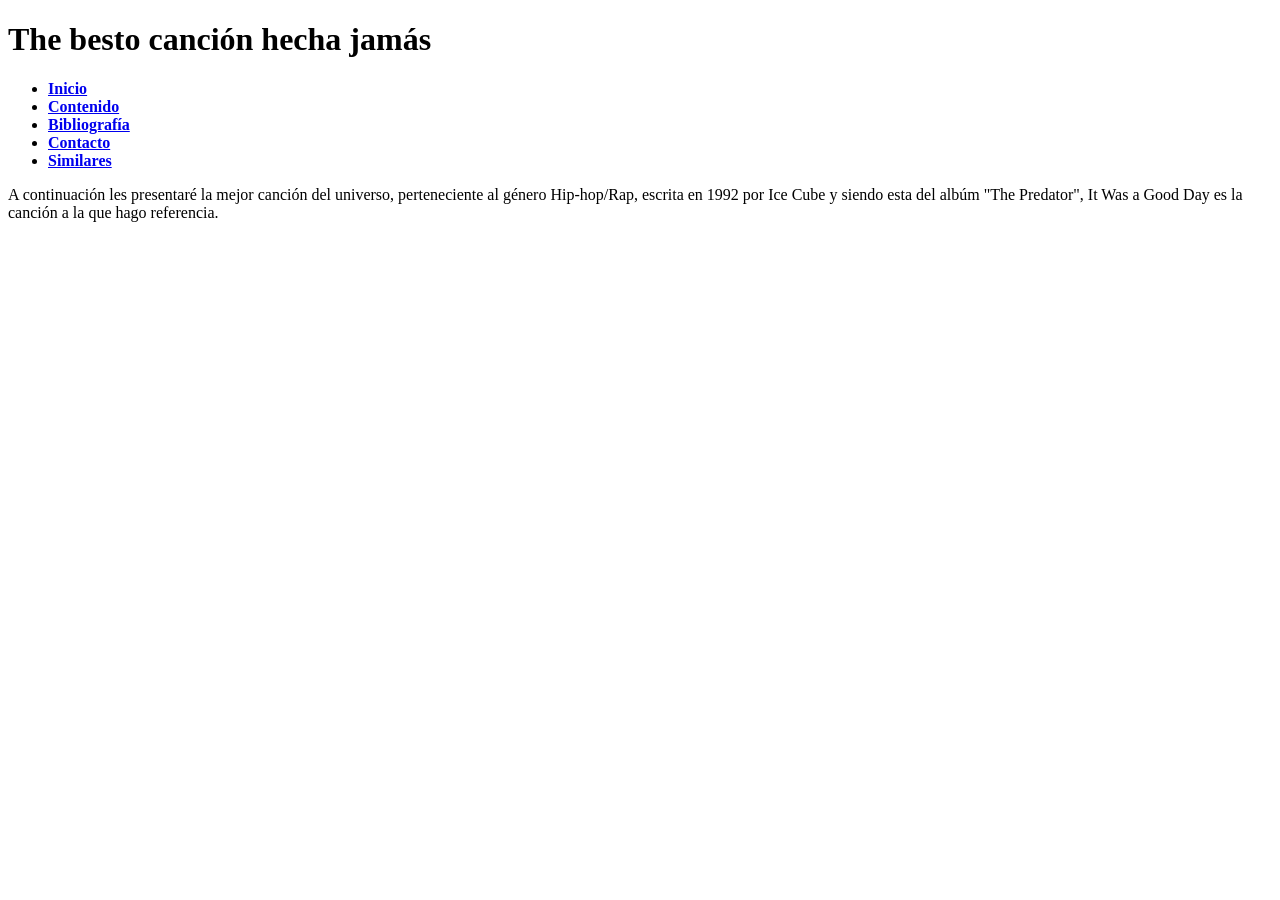
==== index.html @ 5bc54150 "Add files via upload" ====
<!DOCTYPE html>
<html>
    <head>
        <title> La música mejor creada en la tierra </title>
    </head>
    <body>
        <h1> The besto canción hecha jamás</h1>
        <ul>
            <li><a href="index.html"><strong>Inicio</strong></a></li>
            <li><a href="Contenido.html"><strong>Contenido</strong></a></li>
            <li><a href="Bibliografía.html"><strong>Bibliografía</strong></a></li>
            <li><a href="Contacto.html"><strong>Contacto</strong></a></li>
            <li><a href="Similares.html"><strong>Similares</strong></a></li>
        </ul>
        <p>A continuación les presentaré la mejor canción del universo, perteneciente al género Hip-hop/Rap, 
            escrita en 1992 por Ice Cube y siendo esta del albúm "The Predator", It Was a Good Day es la 
            canción a la que hago referencia. </p>
    </body>
</html>
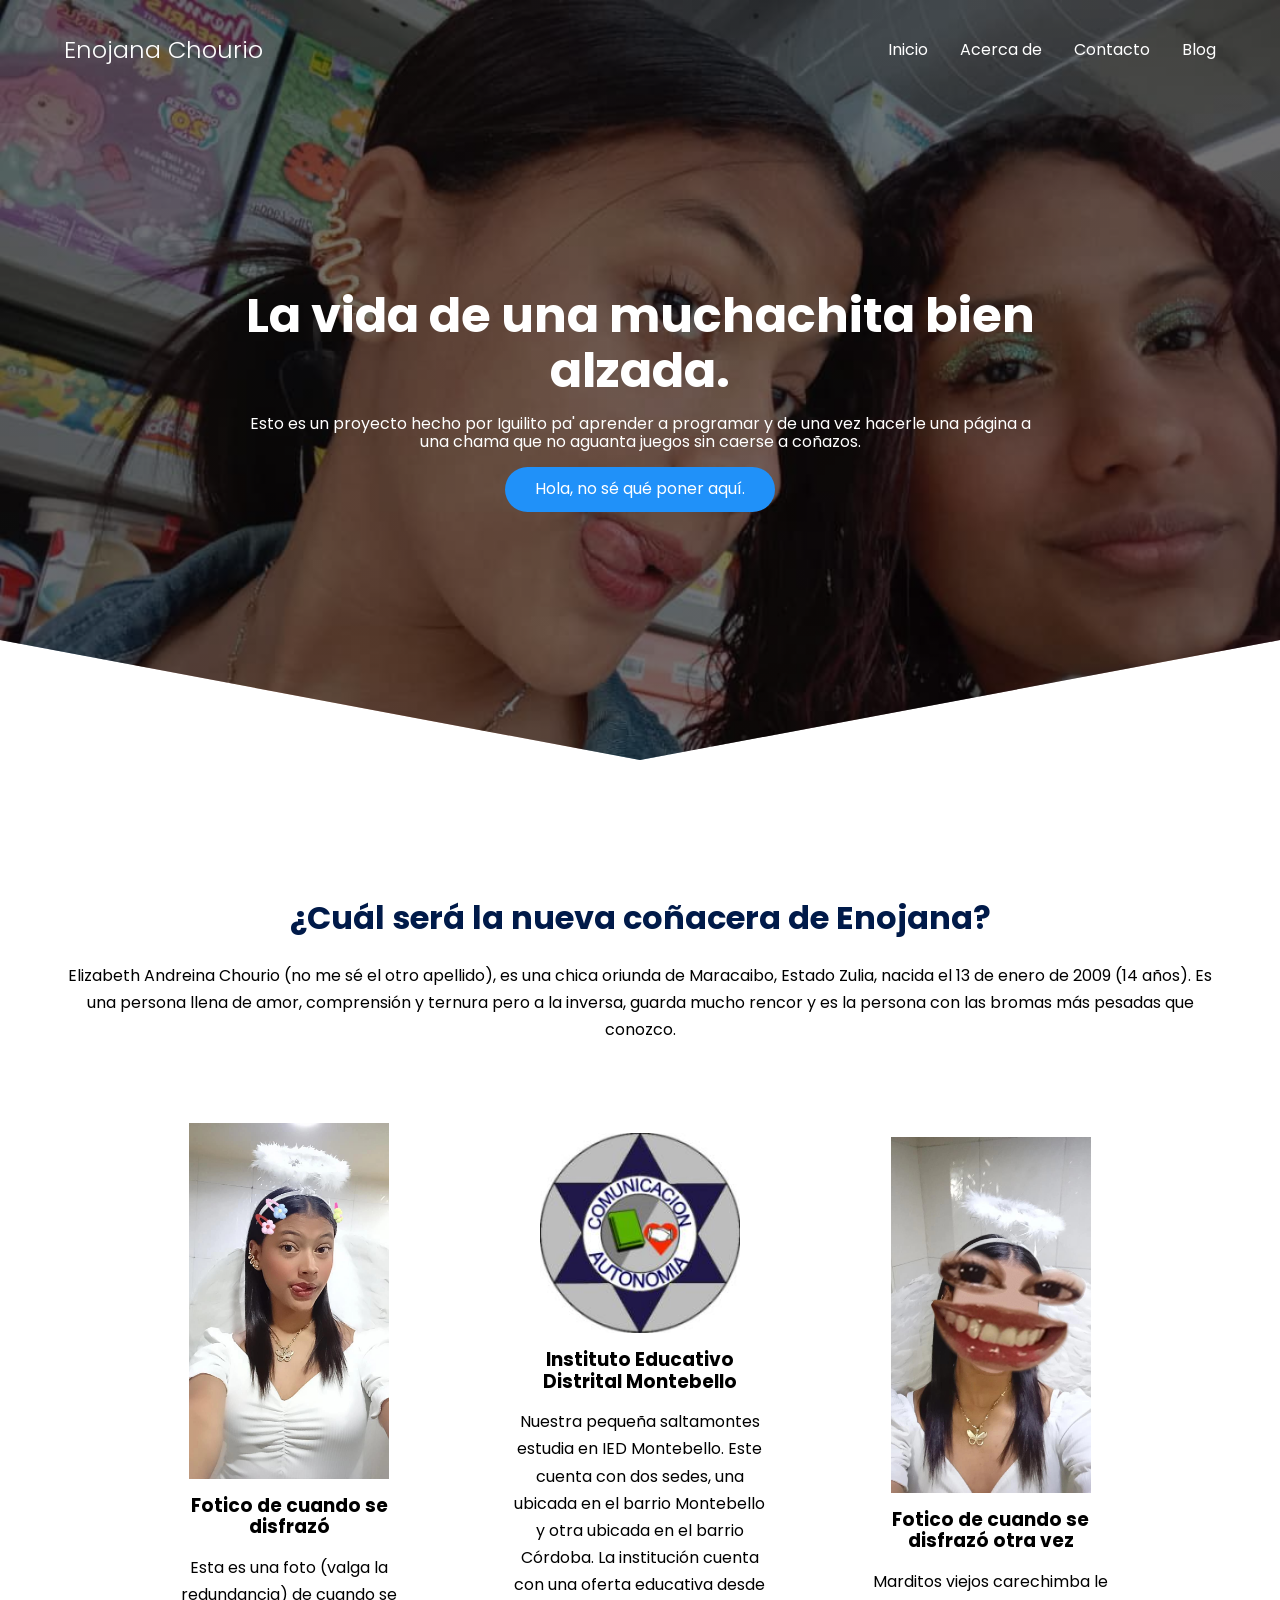
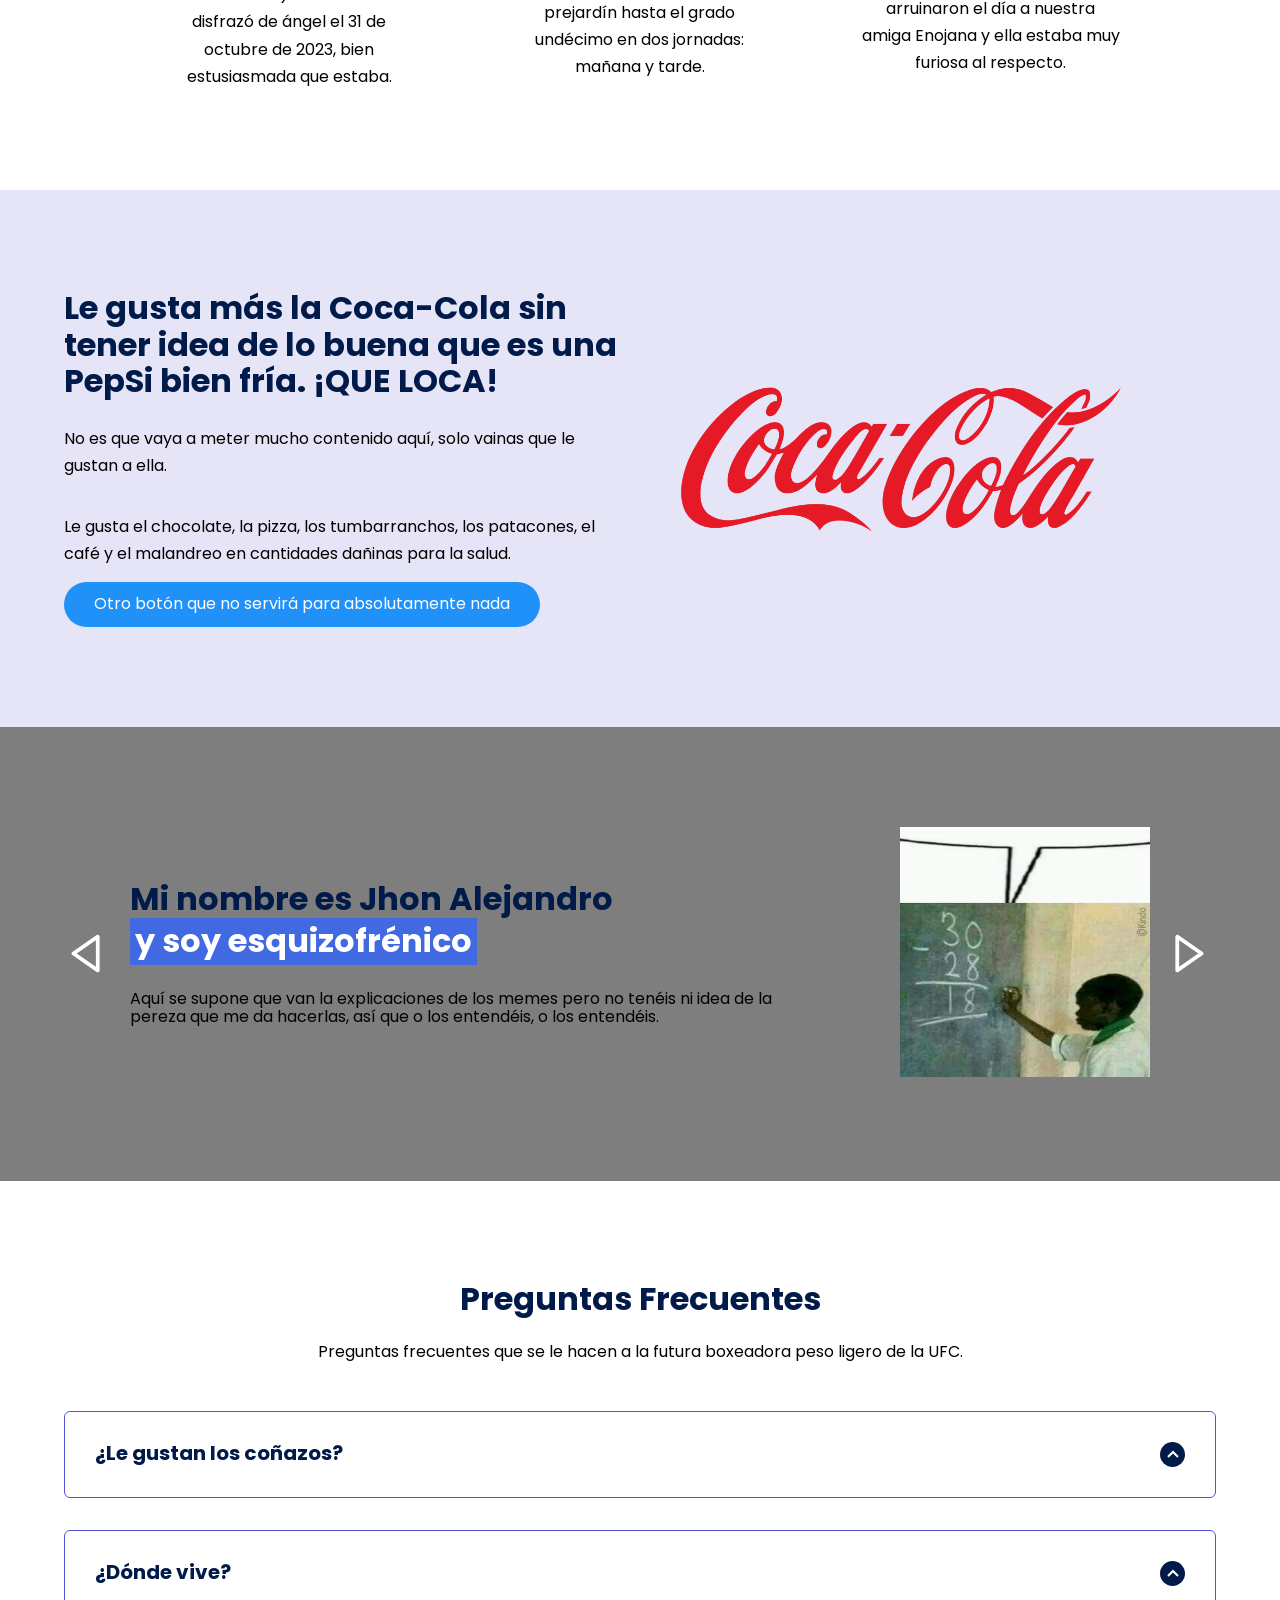
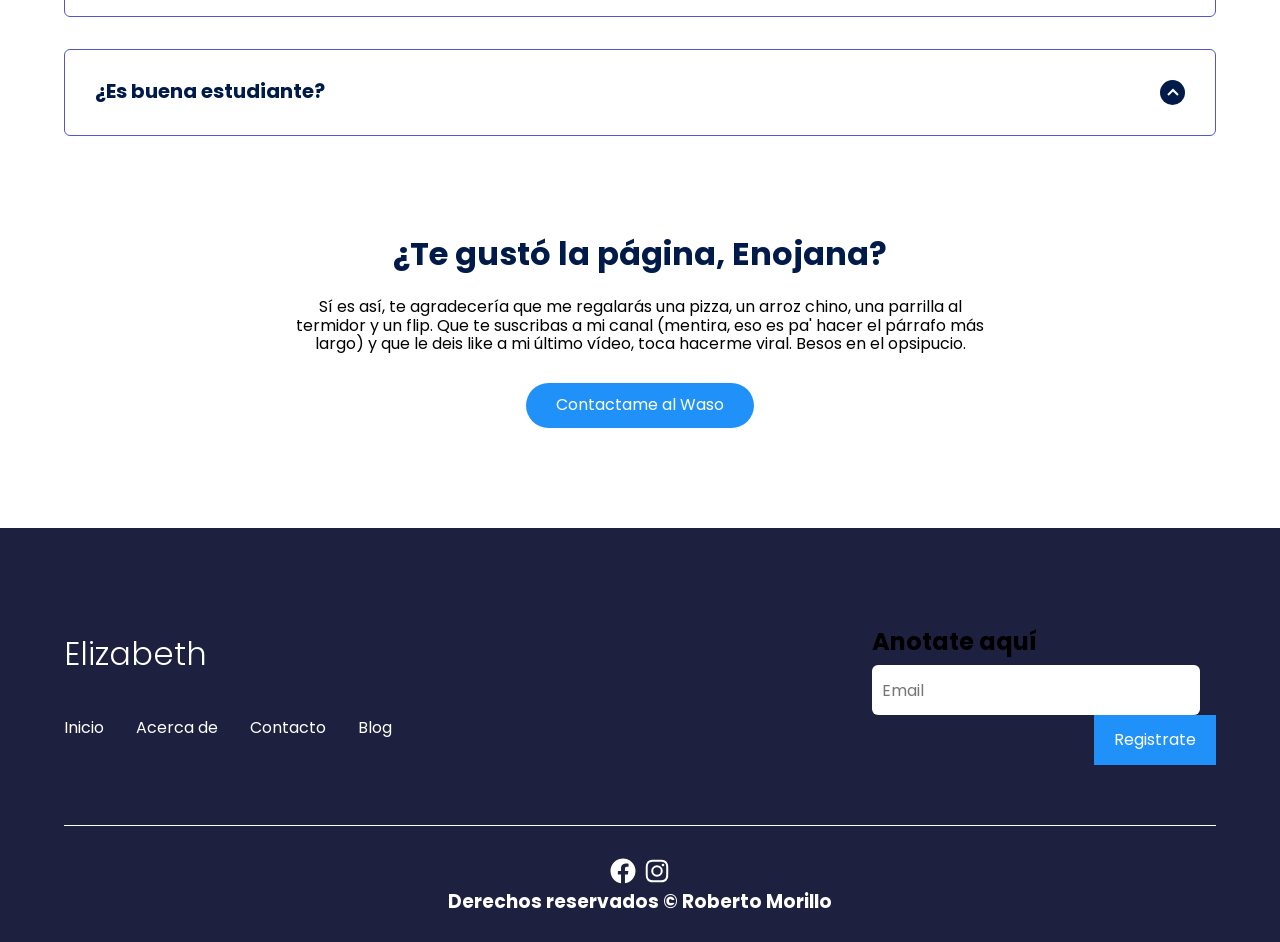
==== commit 840e15ce: "Subir website He subido todos mis archivos" ====
--- a/index.html
+++ b/index.html
@@ -1,19 +1,245 @@
-<!DOCTYPE html>
-<html>
-    <head>
-        <title> La música mejor creada en la tierra </title>
-    </head>
-    <body>
-        <h1> The besto canción hecha jamás</h1>
-        <ul>
-            <li><a href="index.html"><strong>Inicio</strong></a></li>
-            <li><a href="Contenido.html"><strong>Contenido</strong></a></li>
-            <li><a href="Bibliografía.html"><strong>Bibliografía</strong></a></li>
-            <li><a href="Contacto.html"><strong>Contacto</strong></a></li>
-            <li><a href="Similares.html"><strong>Similares</strong></a></li>
-        </ul>
-        <p>A continuación les presentaré la mejor canción del universo, perteneciente al género Hip-hop/Rap, 
-            escrita en 1992 por Ice Cube y siendo esta del albúm "The Predator", It Was a Good Day es la 
-            canción a la que hago referencia. </p>
-    </body>
+<!DOCTYPE html>
+<html>
+    <head>
+        <meta charset="UTF-8">
+        <meta http-equiv="X-UA-Compatible" content="IE=edge">
+        <meta name="viewport" content="width=device-width, initial-scale=1.0">
+        <title> Elizabeth Chourio </title>
+        <link rel="shorcut icon" href="./images/favicon-32x32.png" type="image/x-icon">
+        <link rel="stylesheet" href="./css/normalize.css" class="css">
+        <link rel="stylesheet" href="./css/estilos.css">
+
+        <meta name="theme-color" content="#2091f9"> 
+        <meta name="title" content="Elizabeth Chourio" />
+        <meta name="description" content="Una página biográfica de una chica llamada Elizabeth Chourio (valga la redundancia)." />
+        
+        <meta property="og:type" content="website" />
+        <meta property="og:url" content="https://eacbio.github.io" />
+        <meta property="og:title" content="Elizabeth Chourio" />
+        <meta property="og:description" content="Una página biográfica de una chica llamada Elizabeth Chourio (valga la redundancia)." />
+        <meta property="og:image" content="https://eacbio.github.io/images/eliza_con_viki.jpg" />
+        
+        <meta property="twitter:card" content="summary_large_image" />
+        <meta property="twitter:url" content="https://eacbio.github.io" />
+        <meta property="twitter:title" content="Elizabeth Chourio" />
+        <meta property="twitter:description" content="Una página biográfica de una chica llamada Elizabeth Chourio (valga la redundancia)." />
+        <meta property="twitter:image" content="https://eacbio.github.io/images/eliza_con_viki.jpg" />
+
+    </head>
+    <body>
+        
+        <header class="hero">
+            <nav class="nav container">
+                  <div class="nav__logo">
+                    <h2 class="nav__tittle"> Enojana Chourio</h2>
+                  </div>
+
+                  <ul class="nav__link nav__link--menu">
+                    <li class="nav__items">
+                        <a href="#" class="nav_links">Inicio</a>
+                    </li>
+                    <li class="nav__items">
+                        <a href="#" class="nav_links">Acerca de</a>
+                    </li>
+                    <li class="nav__items">
+                        <a href="#" class="nav_links">Contacto</a>
+                    </li>
+                    <li class="nav__items">
+                        <a href="#" class="nav_links">Blog</a>
+                    </li>
+
+                    <img src="./images/close.svg" class="nav__close">
+                  </ul>
+                  <div class="nav__menu">
+                    <img src="./images/menu.svg" class="nav_img">
+
+                  </div>
+            </nav>
+
+            <section class="hero__container container">
+                <h1 class="hero__tittle"> La vida de una muchachita bien alzada.</h1>
+                <p class="hero_paragraph"> Esto es un proyecto hecho por Iguilito pa' aprender a programar y de una vez hacerle una página a una chama que no aguanta juegos sin
+                    caerse a coñazos.</p>
+                    <a href="#" class="cta">Hola, no sé qué poner aquí.</a>
+            </section>
+        </header>
+
+        <main>
+            <section class="container about">
+                <h2 class="subtittle">¿Cuál será la nueva coñacera de Enojana?</h2>
+                <p class="about__paragraph"> Elizabeth Andreina Chourio (no me sé el otro apellido), es una chica oriunda de Maracaibo, Estado Zulia, nacida el 13 de enero de 2009 (14 años). Es una persona llena de amor, comprensión y ternura pero a la inversa, guarda mucho rencor y es la persona con las bromas más pesadas que conozco.</p>
+
+                <div class="about__main">
+                    <article class="about__icons">
+                        <img src="./images/angelita1.jpg" class="about__icon">
+                        <h3 class="about__tittle">Fotico de cuando se disfrazó</h3>
+                        <p class="about__paragraph"> Esta es una foto (valga la redundancia) de cuando se disfrazó de ángel el 31 de octubre de 2023, bien estusiasmada que estaba.</p>
+                    </article>
+                    <article class="about__icons">
+                        <img src="./images/Colegio Montebello (IED).jpg" class="about__icon">
+                        <h3 class="about__tittle"> Instituto Educativo Distrital Montebello </h3>
+                        <p class="about__paragraph"> Nuestra pequeña saltamontes estudia en IED Montebello. Este cuenta con dos sedes, una ubicada en el barrio Montebello y otra ubicada en el barrio Córdoba. La institución cuenta con una oferta educativa desde prejardín hasta el grado undécimo en dos jornadas: mañana y tarde. </p>
+                    </article>
+                    <article class="about__icons">
+                        <img src="./images/angelita3.jpg" class="about__icon">
+                        <h3 class="about__tittle">Fotico de cuando se disfrazó otra vez</h3>
+                        <p class="about__paragraph"> Marditos viejos carechimba le arruinaron el día a nuestra amiga Enojana y ella estaba muy furiosa al respecto.</p>
+                    </article>
+                </div>
+            </section>
+
+            <section class="knowledge">
+                <div class="knowledge__container container">
+                    <div class="knowledge__texts">
+                        <h2 class="subtittle">Le gusta más la Coca-Cola sin tener idea de lo buena que es una PepSi bien fría. ¡QUE LOCA! </h2>
+                        <p class="knowledge__paragraph"> No es que vaya a meter mucho contenido aquí, solo vainas que le gustan a ella.</p>
+                        <br>
+                        <p class="knowledge__paragraph">Le gusta el chocolate, la pizza, los tumbarranchos, los patacones, el café y el malandreo en cantidades dañinas para la salud. </p>
+                        <a href="#" class="cta">Otro botón que no servirá para absolutamente nada</a> 
+                    </div>
+                    <div class="knowledge__picture">
+                        <img src="./images/Coca-Cola-logo.png" class="knowledge__img">
+                    </div>
+                </div>
+            </section>
+
+            <section class="memes">
+               <div class="memes__container container">
+                <img src="./images/leftarrow.svg" alt="izquierda" class="memes__arrow" id="before">
+                <section class="memes__body memes__body--show" data-id="1">
+                    <div class="memes__texts">
+                        <h2 class="subtittle"> Mi nombre es Jhon Alejandro<span class="memes__course"> y soy esquizofrénico</span></h2>
+                        <p class="memes__review"> Aquí se supone que van la explicaciones de los memes pero no tenéis ni idea de la pereza que me da hacerlas, así que o los entendéis, o los entendéis.</p>
+                    </div>
+
+                    <figure class="memes__pic">
+                        <img src="./images/meme1.jpg" alt="meme1" class="memes__img">
+                       </figure>
+        
+                </section>
+
+                  <section class="memes__body" data-id="2">
+                     <div class="memes__texts">
+                         <h2 class="subtittle"> Mi nombre es Iguilito Morillo<span class="memes__course"> Estudiante de Ingeniería en Informática</span></h2>
+                         <p class="memes__review"> Conozco a Elizabeth desde hace aproximadamente unos 3 años. La conocí en plena pandemia mientras jugaba Habbo Fantasy con dos amigos y nuestra primera conversación tuvo que ver con una panqueca.</p>
+                     </div>
+
+                     <figure class="memes__pic">
+                        <img src="./images/meme4.jpg" alt="meme2" class="memes__img">
+                       </figure>
+
+                 </section>
+
+                 <section class="memes__body" data-id="3">
+                     <div class="memes__texts">
+                         <h2 class="subtittle"> Dracukeo<span class="memes__course"> El Empalador</span></h2>
+                         <p class="memes__review"> La culeo, un taladrador
+                            Le meto el de'o, dice, "Por favor" (please)
+                            La caliento, soy un radiador
+                            Si no tiene los 18, eso es cárcel (ay) (no-no-no)
+                            Si no son mayore' de edad es pa' tu casa a ver Pocoyó (Pato)</p>
+                     </div>
+
+                     <figure class="memes__pic">
+                        <img src="./images/meme3.jpg" alt="meme3" class="memes__img">
+                       </figure>
+                 </section>
+                 <img src="./images/rightarrow.svg" alt="derecha" class="memes__arrow" id="next"> 
+ 
+             </section>
+
+             <section class="questions container">
+                <h2 class="subtittle"> Preguntas Frecuentes</h2>
+                <p class="questions paragraph">Preguntas frecuentes que se le hacen a la futura boxeadora peso ligero de la UFC.</p>
+
+
+                <section class="questions__container">
+                    <article class="questions__padding">
+                        <div class="questions__answer">
+                            <h3 class="questions__tittle">¿Le gustan los coñazos?
+                                <span class="questions__arrow">
+                                    <img src="./images/arrowup.svg" alt="abajo" class="questions__img">
+                                </span>
+                            </h3>
+
+                            <p class="questions__show">Sí.</p>
+                        </div>
+                    </article>
+                    <article class="questions__padding">
+                        <div class="questions__answer">
+                            <h3 class="questions__tittle">¿Dónde vive?
+                                <span class="questions__arrow">
+                                    <img src="./images/arrowup.svg" alt="abajo" class="questions__img">
+                                </span>
+                            </h3>
+
+                            <p class="questions__show">No es tu problema, averiguador.</p>
+                        </div>
+                    </article>
+                    <article class="questions__padding">
+                        <div class="questions__answer">
+                            <h3 class="questions__tittle">¿Es buena estudiante?
+                                <span class="questions__arrow">
+                                    <img src="./images/arrowup.svg" alt="abajo" class="questions__img">
+                                </span>
+                            </h3>
+
+                            <p class="questions__show">Deja en pantys hasta a sus profesores, saca tus cuentas.</p>
+                        </div>
+                    </article>
+                </section>
+
+                <section class="questions__offer">
+                    <h2 class="subtittle"> ¿Te gustó la página, Enojana?</h2>
+                    <p class="questions__copy">Sí es así, te agradecería que me regalarás una pizza, un arroz chino, una parrilla al termidor y un flip. Que te suscribas a mi canal (mentira, eso es pa' hacer el párrafo más largo) y que le deis like a mi último vídeo, toca hacerme viral. Besos en el opsipucio.</p>
+                    <a href="#" class="cta"> Contactame al Waso</a>
+                </section>
+
+             </section>
+        </main>
+
+        <footer class="footer">
+            <section class="footer__container container">
+                <nav class="nav__footer nav--footer">
+                    <h2 class="footer__tittle"> Elizabeth</h2>
+
+                    <ul class="nav__link nav_link--footer">
+                        <li class="nav__items">
+                            <a href="#" class="nav_links">Inicio</a>
+                        </li>
+                        <li class="nav__items">
+                            <a href="#" class="nav_links">Acerca de</a>
+                        </li>
+                        <li class="nav__items">
+                            <a href="#" class="nav_links">Contacto</a>
+                        </li>
+                        <li class="nav__items">
+                            <a href="#" class="nav_links">Blog</a>
+                        </li>
+                    </ul>
+                </nav>
+
+                <form class="footer__form" action="https://formspree.io/f/xrgwvgbo" method="POST">
+                    <h2 class="footer__newsleter">Anotate aquí</h2>
+                    <div class="footer__inputs"></div>
+                    <input type="email" placeholder="Email" class="footer__input" name="email">
+                    <input type="submit" value="Registrate" class="footer__submit">
+                </form>
+            </section>
+
+            <section class="footer__copy container">
+                <div class="footer__social">
+                    <a href="https://www.facebook.com/profile.php?id=61550754396991" class=""><img src="./images/facebook.svg" alt="fb" class="footer__img"></a>
+                    <a href="https://www.instagram.com/eeecchhh0/" class=""><img src="./images/instagram.svg" alt="ig" class="footer__img"></a>
+                </div>
+
+                <h3 class="footer__copyright">Derechos reservados &copy; Roberto Morillo</h3>
+            </section>
+        </footer>
+
+
+        <script src="./js/slider.js"></script>
+        <script src="./js/questions.js"></script>
+        <script src="./js/menu.js"></script>
+    </body>
 </html>
--- a/css/estilos.css
+++ b/css/estilos.css
@@ -0,0 +1,530 @@
+@import url('https://fonts.googleapis.com/css2?family=Poppins:wght@300;400;600;700&display=swap');
+
+:root{
+    --padding-container: 100px 0;
+    --color-tittle: #001a49;
+
+}
+
+body{
+    font-family: 'Poppins', sans-serif;
+
+}
+
+.container{
+    width: 90%;
+    max-width: 1200px;
+    margin: 0 auto;
+    overflow: hidden;
+    padding: var(--padding-container);
+}
+
+.hero{
+width: 100%;   
+height: 100vh;
+min-height: 600px;
+max-height: 800px;
+position: relative;
+display: grid;
+grid-template-rows: 100px 1fr;
+color: #fff;
+}
+
+.hero::before{
+    content: "";
+    position: absolute;
+    top: 0;
+    left: 0;
+    width: 100%;
+    height: 100%;
+    background-image: linear-gradient(180deg, #0000008c 0%, #0000008c 100% ), url('../images/eliza_con_viki.jpg');
+    background-size: cover;
+    clip-path: polygon(0 0, 100% 0, 100% 80%, 50% 95%, 0 80%);
+    z-index: -1;
+}
+
+
+/*nav*/
+
+
+.nav{
+    --padding-container: 0;
+    height: 100%;
+    display: flex;
+    align-items: center;
+}
+
+.nav__tittle{
+    font-weight: 300;
+
+}
+
+.nav__link{
+    margin-left: auto;
+    padding: 0;
+    display: grid;
+    grid-auto-flow: column;
+    grid-auto-columns: max-content;
+    gap: 2em;
+}
+
+.nav__items{
+    list-style: none;
+}
+
+
+.nav_links{
+    color: #fff;
+    text-decoration: none;
+}
+
+.nav__menu{
+    margin-left: auto;
+    cursor: pointer;
+    display: none;
+}
+
+.nav__img{
+    display: block;
+    width: 30px;
+}
+
+.nav__close{
+    display: var(--show, none);
+}
+
+/* Hero container */
+
+.hero__container{
+    max-width: 800px;
+    --padding-container:0;
+    display: grid;
+    grid-auto-rows: max-content;
+    align-content: center;
+    gap: 1em;
+    padding-bottom: 100px;
+    text-align: center;
+}
+
+.hero__tittle{
+    font-size: 3rem;
+}
+
+.hero__paragraph{
+    margin-bottom: 20px;
+}
+
+.cta{
+    display: inline-block;
+    background-color: #2091f9;
+    justify-self: center;
+    color: #fff;
+    text-decoration: none;
+    padding: 13px 30px;
+    border-radius: 32px;
+}
+
+/* About */
+    
+.about{
+    text-align: center;
+}
+
+.subtittle{
+    color: var(--color-tittle);
+    font-size: 2rem;
+    margin-bottom: 25px;
+}
+
+.about__paragraph{
+    line-height: 1.7;
+}
+
+.about__main{
+    padding-top: 80px;
+    display: grid;
+    width: 90%;
+    margin: 0 auto;
+    gap: 1em;
+    overflow: hidden;
+    grid-template-columns: repeat(auto-fit, minmax(260px, auto));
+}
+
+.about__icons{
+    display: grid;
+    gap: 1em;
+    justify-items: center;
+    width: 260px;
+    overflow: hidden;
+    margin: auto;
+}
+
+.about__icon{
+    width: 200px;
+
+}
+
+/* Knowledge */
+
+.knowledge{
+    background-color: #e5e5f7;
+background-image:  radial-gradient(#444cf7 0.5px, transparent 0.5px), radial-gradient(#444cf7 0.5px, #e5e5f7 0.5px);
+background-size: 20px 20px;
+background-position: 0 0,10px 10px;
+overflow: hidden;
+}
+
+.knowledge__container{
+    display: grid;
+    grid-template-columns: 1fr 1fr;
+    gap: 1em;
+    align-items: center;
+}
+
+.knowledge__picture{
+    max-width: 500px;
+}
+
+.knowledge__paragraph{
+    line-height: 1.7;
+    margin-bottom: 15px;
+}
+
+.knowledge__img{
+    width: 100%;
+    display: block;
+}
+
+/* Memes */
+
+.memes{
+    background-color: #7e7e7e;
+}
+
+.memes__container{
+    display: grid;
+    grid-template-columns: 50px 1fr 50px;
+    gap: 1em;
+    align-items: center;
+}
+
+.memes__body{
+    display: grid;
+    grid-template-columns: 1fr max-content;
+    justify-content: space-between;
+    align-items: center;
+    gap: 2em;
+    grid-column: 2/3;
+    grid-row: 1/2;
+    opacity: 0;
+    pointer-events: none;
+}
+
+.memes__body--show{
+    pointer-events: unset;
+    opacity: 1;
+    transition: opacity 1.5s ease-in-out;
+}
+
+.memes__img{
+    width: 250px;
+    height: 250px;
+    object-fit: cover;
+}
+
+.memes__texts{
+    max-width: 700px;
+}
+
+.memes__course{
+    background-color: royalblue;
+    color: #fff;
+    display: inline-block;
+    padding: 5px;
+}
+
+.memes__arrow{
+    width: 90%;
+    cursor: pointer;
+}
+
+/* Questions */
+
+.questions{
+    text-align: center;
+}
+
+.questions__container{
+    display: grid;
+    gap: 2em;
+    padding-top: 50px;
+    padding-bottom: 100px;
+}
+
+.questions__padding{
+    padding: 0;
+    transition: padding .3s;
+    border: 1px solid #5454d4;
+    border-radius: 6px;
+}
+
+.questions__padding--add{
+    padding-bottom: 30px;
+}
+
+.questions__answer{
+    padding: 0 30px 0;
+    overflow: hidden;
+}
+
+.questions__tittle{
+    display: flex;
+    font-size: 20px;
+    padding: 30px 0 30px;
+    cursor: pointer;
+    color: var(--color-tittle);
+    justify-content: space-between;
+}
+
+.questions__arrow{
+    border-radius: 50%;
+    background-color: var(--color-tittle);
+    width: 25px;
+    height: 25px;
+    display: flex;
+    justify-content: center;
+    align-items: center;
+    align-self: flex-end;
+    margin-left: 10px;
+    transition: transform .3s;
+}
+
+.questions__arrow--rotate{
+    transform: rotate(180deg);
+}
+
+.questions__show{
+    text-align: left;
+    height: 0;
+    transition: height .3s;
+}
+
+.questions__img{
+    display: block;
+}
+
+.questions__copy{
+    width: 60%;
+    margin: 0 auto;
+    margin-bottom: 30px;
+}
+
+/* Footer */
+
+.footer{
+    background-color: #1d203f;
+}
+
+.footer__tittle{
+    font-weight: 300;
+    font-size: 2rem;
+    margin-bottom: 30px;
+}
+
+.footer__tittle, .footer__newsletter{
+    color: #fff;
+}
+
+.footer__container{
+    display: flex;
+    justify-content: space-between;
+    align-items: center;
+    border-bottom: 1px solid #fff;
+    padding-bottom: 60px;
+}
+
+.nav__footer{
+    padding-bottom: 20px;
+    display: grid;
+    gap: 1em;
+    grid-auto-flow: row;
+    height: 100%;
+}
+
+.nav_link--footer{
+    display: flex;
+    margin: 0;
+    margin-right: 20px;
+    flex-wrap: wrap;
+}
+
+.footer__inputs{
+    margin-top: 10px;
+    display: flex;
+    overflow: hidden;
+}
+
+.footer__input{
+    background-color: #fff;
+    height: 50px;
+    display: block;
+    padding-left: 10px;
+    border-radius: 6px;
+    font-size: 1rem;
+    outline: none;
+    border: none;
+    margin-right: 16px;
+}
+
+.footer__submit{
+    margin-left: auto;
+    display: block;
+    height: 50px;
+    padding: 0 20px;
+    background-color: #2091f9;
+    border: none;
+    font-size: 1rem;
+    color: #fff;
+    border: 6px;
+    cursor: pointer;
+}
+
+.footer__copy{
+    --padding-container: 30px 0;
+    text-align: center;
+    color: #fff;
+}
+
+.footer_copyright{
+    font-weight: 300;
+}
+
+.footer__icons{
+    display: inline-flex;
+    margin-bottom: 10px;
+}
+
+.footer__img{
+    width: 30px;
+}
+
+/* Media queries */
+
+@media (max-width:800px){
+    .nav__menu{
+        display: block;
+    }
+
+    .nav__link--menu{
+        position: fixed;
+        background-color: #000;
+        top: 0;
+        left: 0;
+        height: 100%;
+        width: 100%;
+        display: flex;
+        flex-direction: column;
+        justify-content: space-evenly;
+        align-items: center;
+        z-index: 100;
+        opacity: 0;
+        pointer-events: none;
+        transition: .7s opacity;
+    }
+
+    .nav__link--show{
+        --show: block;
+        opacity: 1;
+        pointer-events: unset;
+    }
+
+    .nav__close{
+        position: absolute;
+        top: 30px;
+        right: 30px;
+        width: 30px;
+        cursor: pointer;
+    }
+
+    .hero__tittle{
+        font-size: 2.5rem;
+    }
+
+    .about__main{
+        gap: 2em;
+    }
+
+    .about__icons:last-of-type{
+        grid-column: 1/-1;
+    }
+
+    .knowledge__container{
+        grid-template-columns: 1fr;
+        grid-template-rows: max-content 1fr;
+        gap: 3em;
+        text-align: center;
+    }
+
+    .knowledge__picture{
+        grid-row: 1/2;
+        justify-self: center;
+    }
+
+    .memes__container{
+        grid-template-columns: 30px 1fr 30px;
+    }
+
+    .memes__body{
+        grid-template-columns: 1fr;
+        grid-template-rows: max-content max-content;
+        gap: 3em;
+        justify-items: center;
+    }
+
+    .memes__img{
+        width: 200px;
+        height: 200px;
+    }
+
+    .questions__copy{
+        width: 100%;
+    }
+
+    .footer__container{
+        flex-wrap: wrap;
+    }
+
+    .nav__footer{
+        width: 100%;
+        justify-items: center;
+    }
+
+    .nav_link--footer{
+        width: 100%;
+        justify-content: space-evenly;
+        margin: 0;
+    }
+
+    .footer__form{
+        width: 100%;
+        justify-content: space-evenly;
+    }
+
+    .footer__input{
+        flex: 1;
+    }
+}
+
+@media (max-width: 600px) {
+    .hero__tittle{
+        font-size: 2rem;
+    }
+
+    .hero__paragraph{
+        font-size: 1rem;
+    }
+
+    .subtittle{
+        font-size: 1.8rem;
+    }
+}
